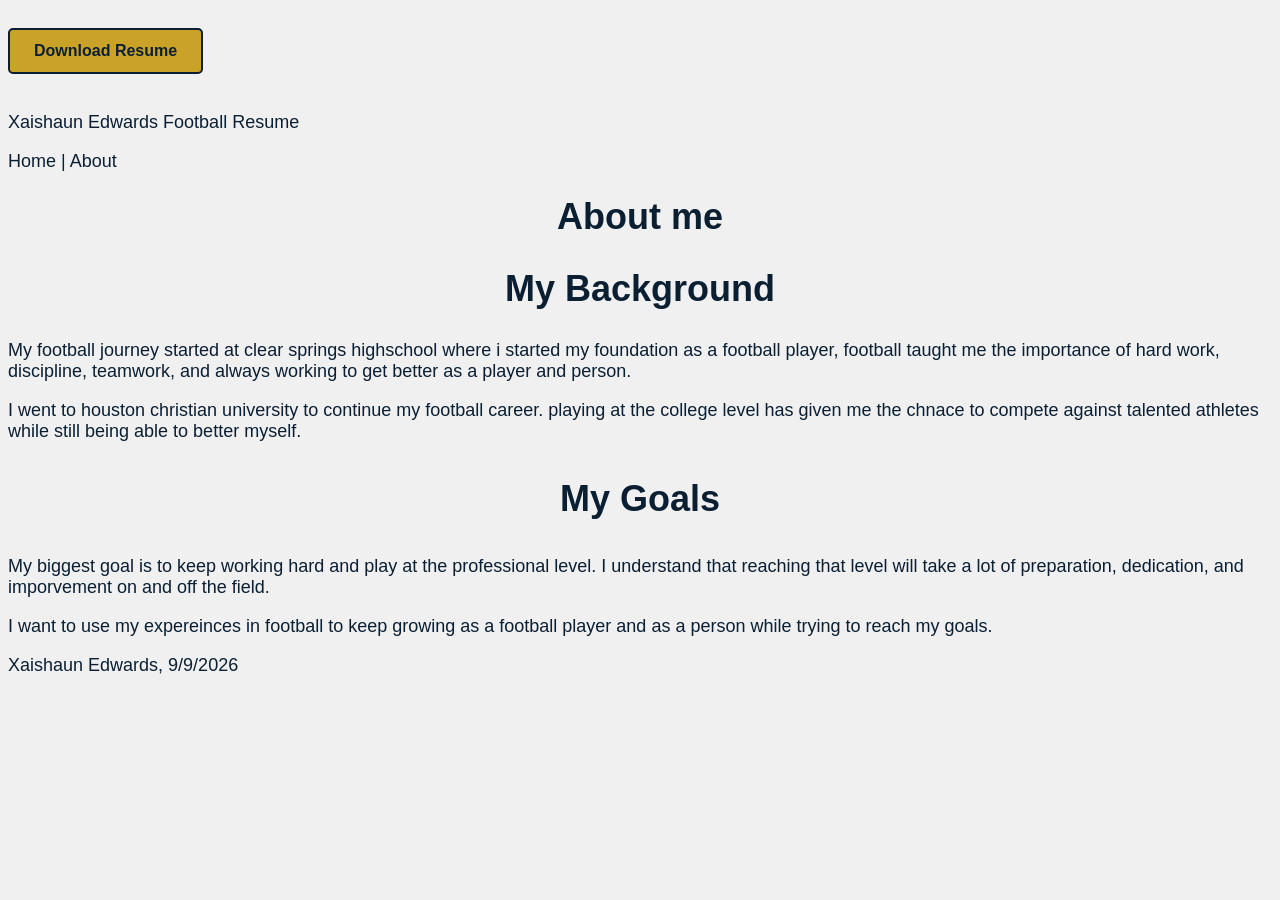
==== webdevlopment/About.html @ d5aa168e "Add files via upload" ====
<!DOCTYPE html>
<!--
    Name: Xaishaun Edwards
    Date: 9/9/2026
    Course: Web design development
    Description: Boilerplate template
-->
<html lang="en">

<head>
    <!-- this defines the character encoding for the page-->
    <meta charset="UTF-8">

    <!-- this makes the page responsive -->
    <meta name="viewport" content="width=device-width, initial-scale=1.0">

    <!--this will be the title-->
    <title>Xaishaun Edwards | About Me</title>

    <!--Link to the CSS file-->
    <link rel="stylesheet" href="style.css">
    <a href="../webdevlopment/Edwardsresume.pdf" class="resume-link">Download Resume</a>
</head>


<body>

    <!-- this is my header -->
    <header>
        <p>Xaishaun Edwards Football Resume</p>
        <p>Home | About</p>
        <!-- this is where ill put my logo-->
    </header>

    <!-- this is the main body -->
    <h1>About me</h1>
    <!-- Football Background -->
    <h2>My Background</h2>

    <p>
        My football journey started at clear springs highschool where i started
        my foundation as a football player, football taught me the importance
        of hard work, discipline, teamwork, and always working to get better as a player and person.
    </p>

    <p>
        I went to houston christian university to continue my football career. 
        playing at the college level has given me the chnace to compete
        against talented athletes while still being able to better myself.
    </p>
    <!-- Career Goals -->
    <h3>My Goals</h3>

    <p>
        My biggest goal is to keep working hard and play at the professional level.
        I understand that reaching that level will take a lot of preparation, dedication,
        and imporvement on and off the field.
    </p>

    <p>
        I want to use my expereinces in football to keep growing as a football player and as a person
        while trying to reach my goals.
    </p>

    <!--this is my footer-->
    <footer>
        <p>Xaishaun Edwards, 9/9/2026</p>
    </footer>

</body>

</html>
---- webdevlopment/style.css ----
body {
    font-family: "Arial", sans-serif;
    color: #0b1f33;
    background-color: #f0f0f0;
}

h1 {
    color: #0b1f33;
    text-align: center;
    font-size: 36px;
    font-family: "Arial Black", sans-serif;
}

h2 {
    color: #0b1f33;
    text-align: center;
    font-size: 36px;
    font-family: "Arial Black", sans-serif;
}

h3 {
    color: #0b1f33;
    text-align: center;
    font-size: 36px;
    font-family: "Arial Black", sans-serif;
}


p {
    color:#0b1f33;
    font-size: 18px;
    font-family: "Arial", sans-serif;
}

.hero {
    background-image: url('football.jpeg');
    background-size: cover;
    background-position: center;
    text-align: center;
    padding: 120px 30px;
}

.hero h1 {
   color: #FFFFFF;
   font-size: 40px;
   font-family: "Arial Black", sans-serif;
   margin-bottom: 20px;
}

.hero p {
   color: #FFFFFF;
   font-size: 18px;
   font-family: "Arial", sans-serif;
   margin-bottom: 30px;
}


.hero-button {
    display: inline-block;
    background-color: #c9a227;
    color: #0b1f33;
    padding: 12px 24px;
    text-decoration: none;
    font-family: "Arial", sans-serif;
    font-weight: bold;
    border-radius: 5px;
}

.hero-button:hover {
    background-color: #FFFFFF;
}

.resume-link {
    display: inline-block;
    background-color: #c9a227;
    color: #0b1f33;
    padding: 12px 24px;
    text-decoration: none;
    font-family: "Arial", sans-serif;
    font-weight: bold;
    border-radius: 5px;
    margin: 20px 0;
    border: 2px solid #0b1f33;
}

.resume-link:hover {
    background-color: #c9a227;
    color:#FFFFFF
}
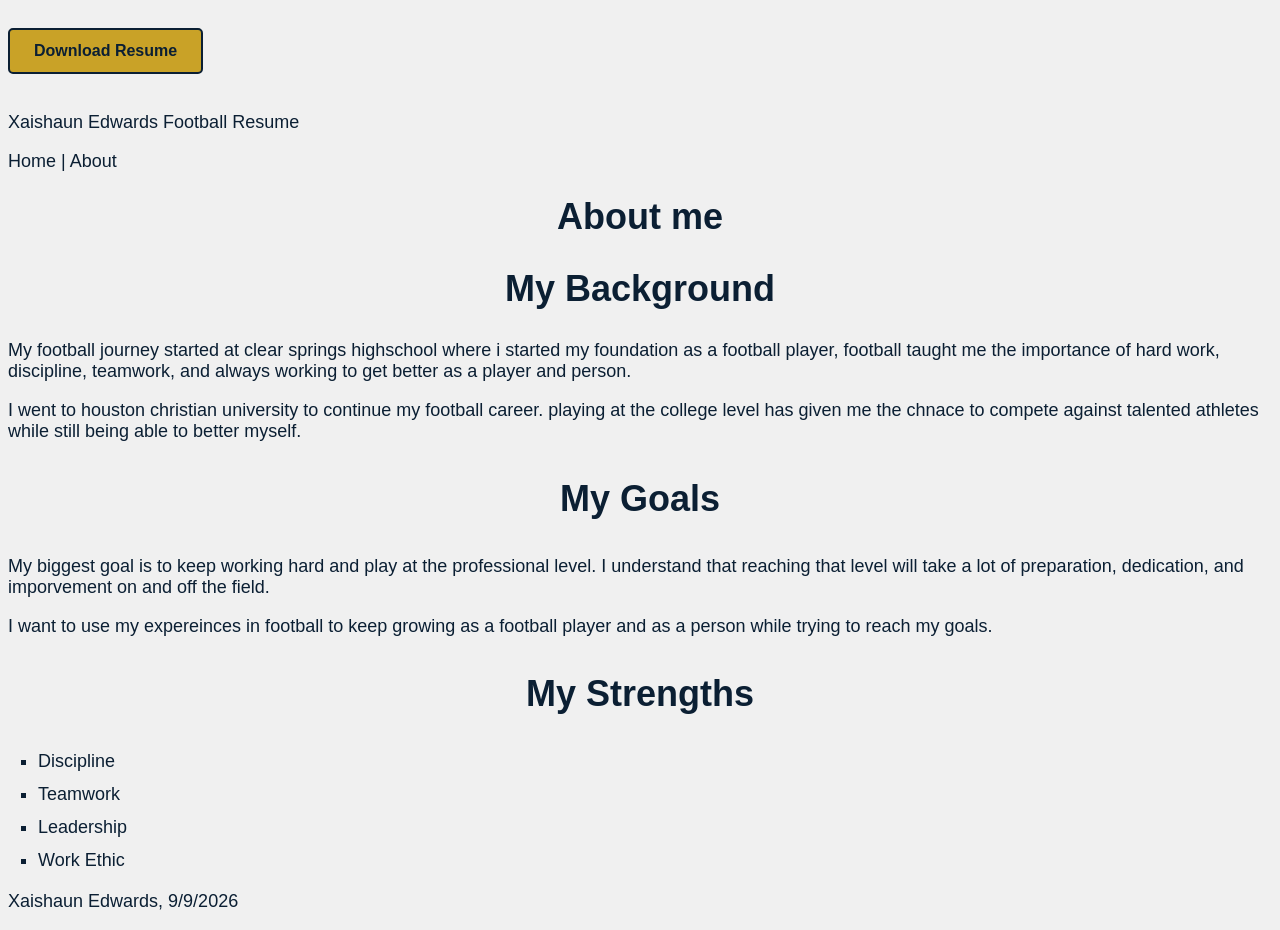
==== commit c4670839: "Add files via upload" ====
--- a/webdevlopment/About.html
+++ b/webdevlopment/About.html
@@ -62,6 +62,15 @@
         while trying to reach my goals.
     </p>
 
+    <h3>My Strengths</h3>
+
+    <ul class="strengths-list">
+        <li>Discipline</li>
+        <li>Teamwork</li>
+        <li>Leadership</li>
+        <li>Work Ethic</li>
+    </ul>
+    
     <!--this is my footer-->
     <footer>
         <p>Xaishaun Edwards, 9/9/2026</p>
--- a/webdevlopment/style.css
+++ b/webdevlopment/style.css
@@ -87,3 +87,20 @@
     background-color: #c9a227;
     color:#FFFFFF
 }
+
+.strengths-list {
+    list-style-type: square;
+    margin: 20px 0;
+    padding-left: 30px;
+}
+
+.strengths-list li {
+    color: #0b1f33;
+    font-size: 18px;
+    font-family: "Arial", sans-serif;
+    margin-bottom: 12px;
+}
+
+.strengths-list li:hover {
+    color: #c9a227;
+}
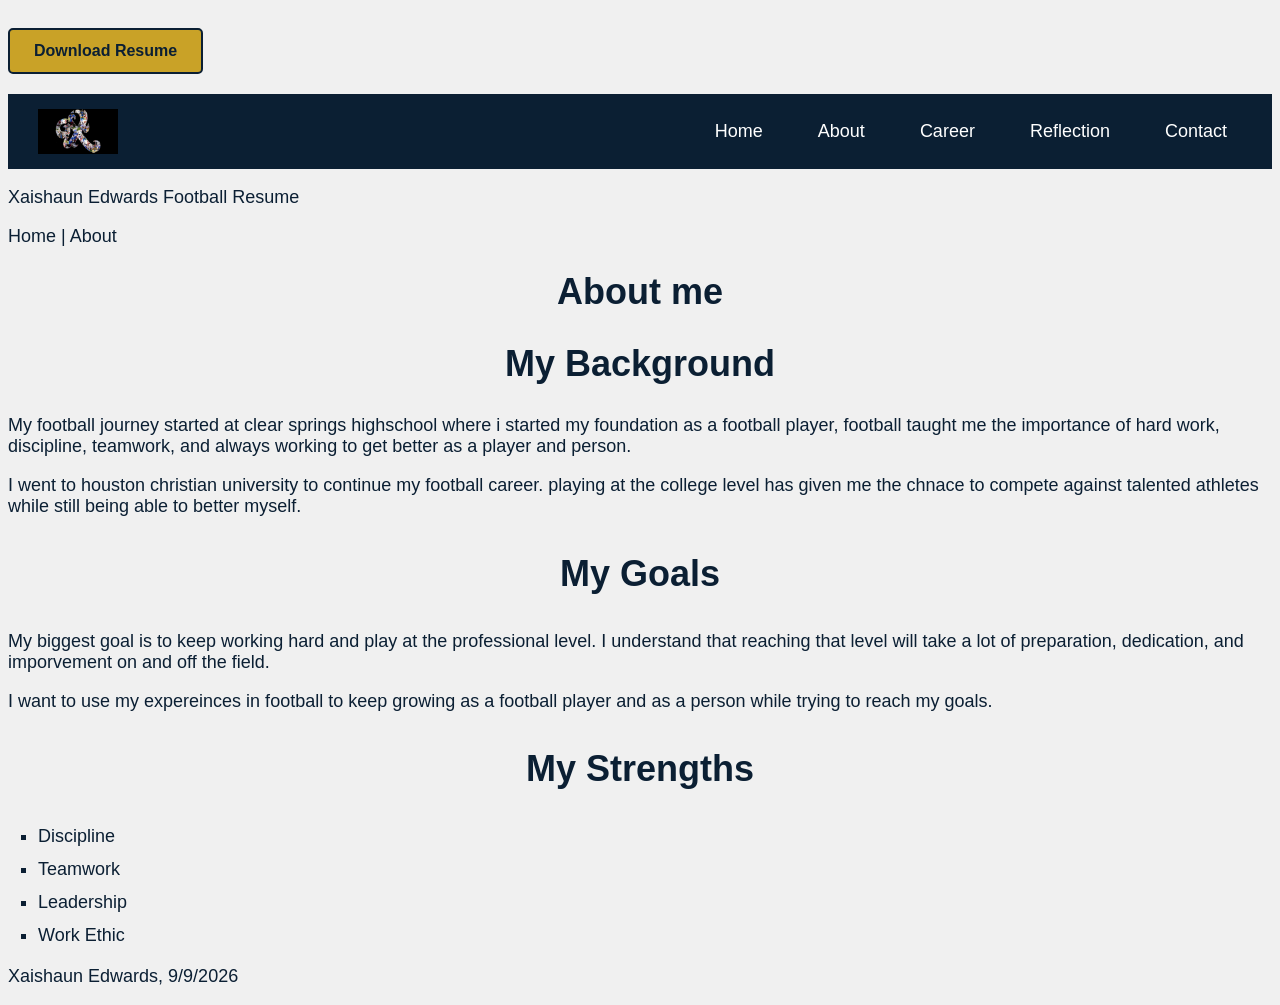
==== commit 797fc97c: "Add files via upload" ====
--- a/webdevlopment/About.html
+++ b/webdevlopment/About.html
@@ -19,7 +19,24 @@
 
     <!--Link to the CSS file-->
     <link rel="stylesheet" href="style.css">
+    <link rel="stylesheet" href="nav.css">
     <a href="../webdevlopment/Edwardsresume.pdf" class="resume-link">Download Resume</a>
+    <head>
+   
+        <!-- this is my header -->
+    <header class="site-header">
+        <img src="logo.jpeg" alt="Resume Logo" class="logo">
+    <nav>
+        <ul class="nav-menu">
+            <li><a href="Index.html">Home</a></li>
+            <li><a href="About.html">About</a></li>
+            <li><a href="Career.html">Career</a></li>
+            <li><a href="Reflection.html">Reflection</a></li>
+            <li><a href="Contact.html">Contact</a></li>
+        </ul>
+    </nav>
+        <!-- this is where ill put my logo-->
+    </header>
 </head>
 
 
--- a/webdevlopment/style.css
+++ b/webdevlopment/style.css
@@ -103,4 +103,38 @@
 
 .strengths-list li:hover {
     color: #c9a227;
-}+}
+
+.reflection-box {
+    max-width: 900px;
+    margin: 20px auto;
+    padding: 25px;
+    border:2px solid #c9a227;
+    background: color #f5f7fa;
+    box-sizing:border-box;
+}
+
+.first-paragraph::first letter {
+    color:#c9a227;
+    font-size: 36px;
+    font-weight: bold;
+}
+
+.reflection-box p:not(.first-paragraph){
+    text-indent: 30px;
+}
+
+.reflection-box p{
+    color:#0b1f33;
+    font-family: arial, sans-serif;
+    font-size:18px;
+    line-height: 1.7;
+    margin-bottom:18px;
+}
+
+.reflection-content h1,
+.reflection-content h2{
+    color:#0b1f33;
+    text-align: center;
+    font-family:"arial black", sans-serif
+}
--- a/webdevlopment/nav.css
+++ b/webdevlopment/nav.css
@@ -0,0 +1,53 @@
+.site-header {
+    background-color: #0b1f33;
+    display:flex;
+    justify-content: space-between;
+    align-items: center;
+    padding: 15px 30px;
+    flex-wrap: wrap;
+    gap: 15px;
+}
+
+.logo {
+    width: 80px;
+    height: auto;
+}
+
+.nav-menu {
+    list-style: none;
+    display: flex;
+    justify-content: center;
+    align-items: center;
+    gap: 25px;
+    margin: 0;
+    padding: 0;
+    flex-wrap: wrap;
+}
+.nav-menu a{
+    text-decoration: none;
+    color: #ffffff;
+    font-family: Arial, sans-serif;
+    font-size: 18px;
+    padding: 10px 15px;
+    display: block;
+}
+
+.nav-menu a:hover,
+.nav-menu a:focus {
+    color: #c9a227;
+    text-decoration: underline;
+}
+
+@media (max-width: 600px) {
+    .site-header {
+        flex-direction: column;
+    }
+
+    .nav-menu {
+        gap: 8px;
+    }
+
+    .nav-menu a {
+        font-size: 16px;
+    }
+}
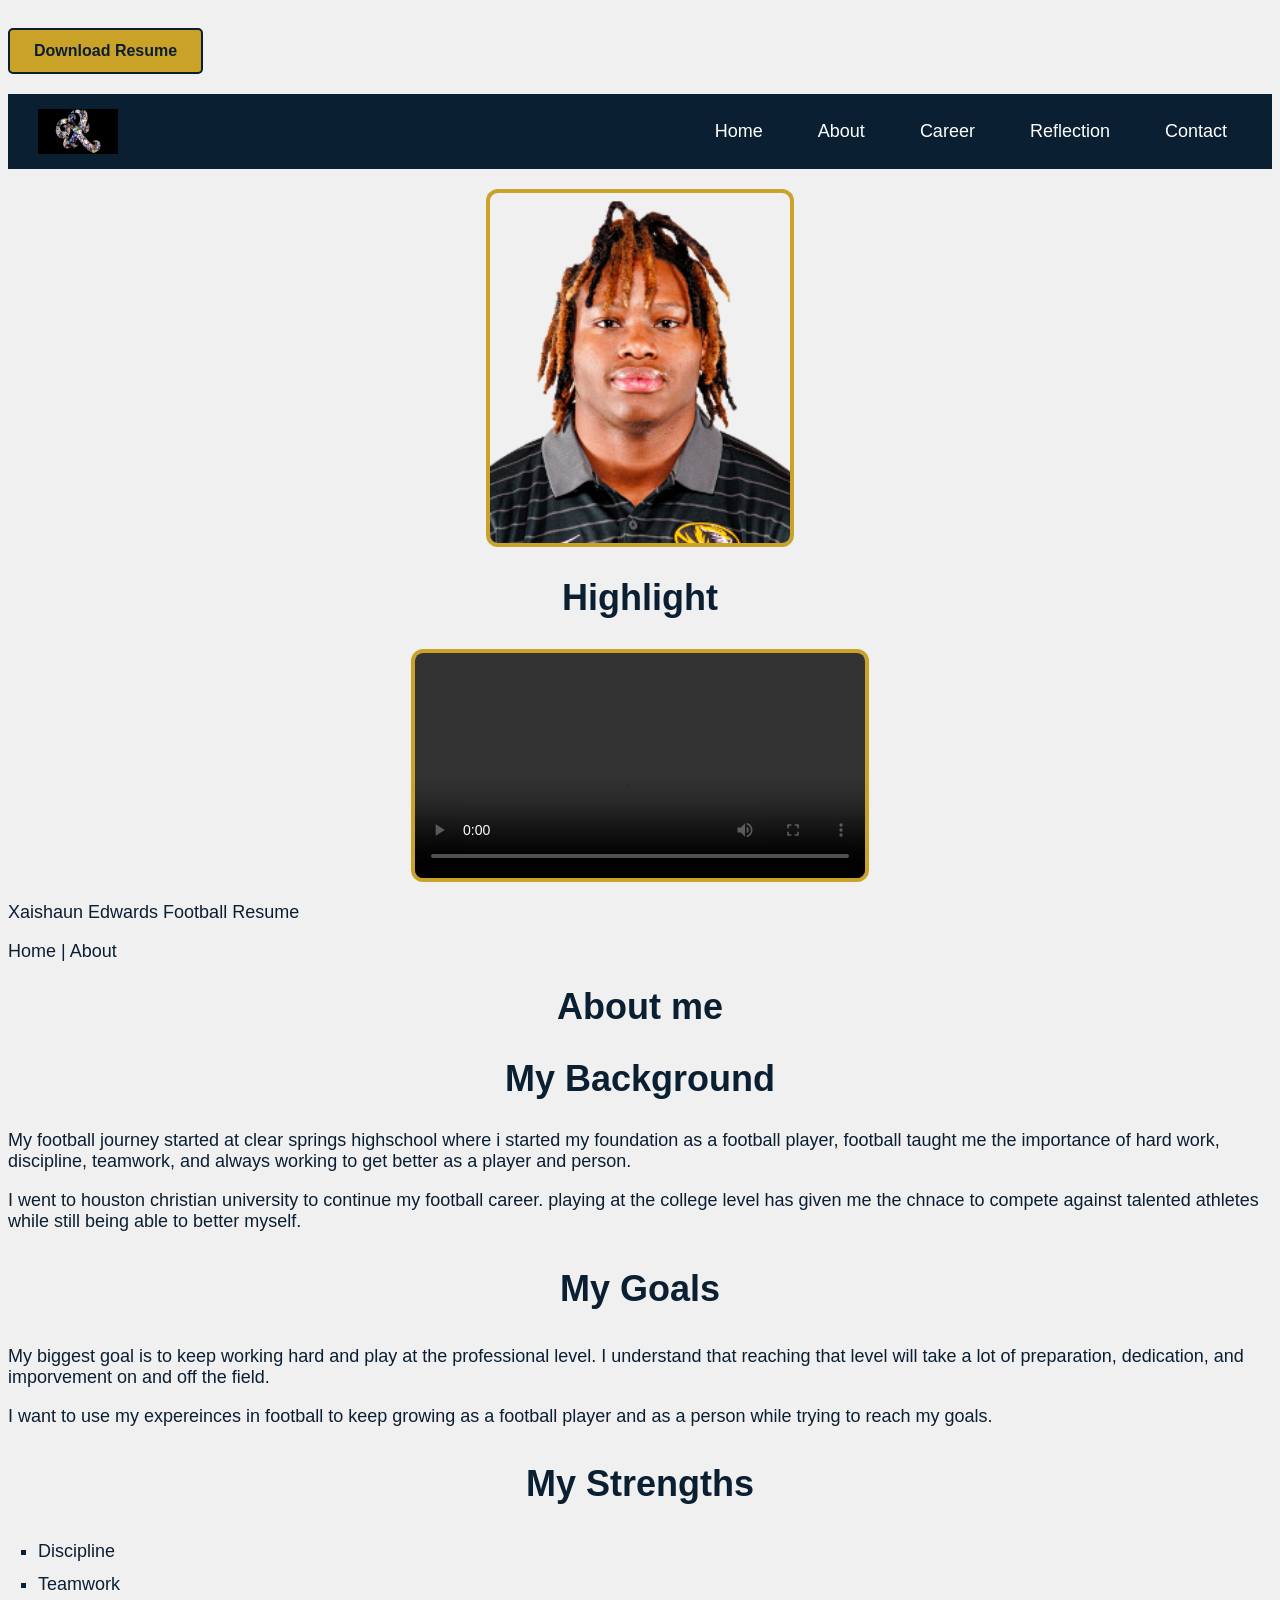
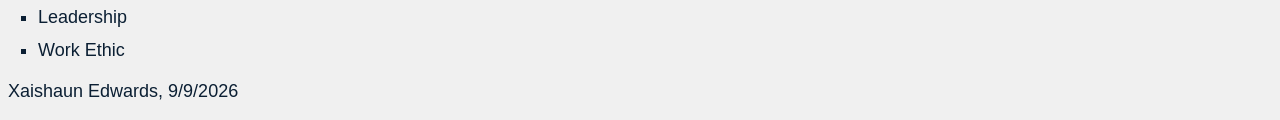
==== commit 0a1112e6: "Add files via upload" ====
--- a/webdevlopment/About.html
+++ b/webdevlopment/About.html
@@ -38,6 +38,25 @@
         <!-- this is where ill put my logo-->
     </header>
 </head>
+
+    </section>
+    
+        <section class="headshot-section">
+        <img
+            src="headshot.png"
+            alt="headshot of Xaishaun Edwards"
+            class="headshot"
+        >
+    </section>
+
+        <section class="video-section">
+        <h2>Highlight</h2>
+
+        <video class="resume-video" controls>
+            <source src="resume video.mp4" type="video/mp4">
+
+        </video>
+    </section>
 
 
 <body>
--- a/webdevlopment/style.css
+++ b/webdevlopment/style.css
@@ -138,3 +138,61 @@
     text-align: center;
     font-family:"arial black", sans-serif
 }
+
+.media-container {
+    display: flex;
+    justify-content: center;
+    align-items: flex-start;
+    gap: 40px;
+    max-width: 1000px;
+    margin: 40px auto;
+    padding: 20px;
+}
+
+
+.headshot-section {
+    flex: 1;
+    min-width: 0;
+    text-align: center;
+}
+
+.headshot {
+    width: 100%;
+    max-width: 300px;
+    height: 350px;
+    object-fit: cover;
+    border: 4px solid #c9a227;
+    border-radius: 12px;
+    display: block;
+    margin: 20px auto;
+}
+
+
+.video-section {
+    flex: 1;
+    min-width: 0;
+    text-align: center;
+}
+
+.resume-video {
+    display: block;
+    width: 100%;
+    max-width: 450px;
+    height: auto;
+    margin: 20px auto;
+    border: 4px solid #c9a227;
+    border-radius: 12px;
+}
+
+
+@media (max-width: 650px) {
+    .media-container {
+        flex-direction: column;
+        align-items: center;
+    }
+
+    .headshot-section,
+    .video-section {
+        width: 100%;
+    }
+}
--- a/webdevlopment/nav.css
+++ b/webdevlopment/nav.css
@@ -50,4 +50,52 @@
     .nav-menu a {
         font-size: 16px;
     }
+}
+
+.nav-menu li{
+    position: relative;
+}
+
+.dropdown-menu{
+    display: none;
+    position: absolute;
+    top: 100%;
+    left: 0;
+    min-width: 200px;
+    padding: 0;
+    margin: 0;
+    list-style: none;
+    background-color:#0b1f33;
+    border: 1px solid #c9a227;
+    z-index: 1000;
+}
+
+.dropdown-menu a {
+    padding: 12px 15px;
+    white-space: nowrap;
+}
+
+.dropdown:hover > .dropdown-menu,
+.dropdown:focus-within > .dropdown-menu {
+    display: block;
+}
+
+.nested-dropdown > .dropdown-menu{
+    top: 0;
+    left:100%;
+}
+
+@media (max-width: 600px) {
+    .site-header {
+        flex-direction: column;
+    }
+
+    .nav-menu {
+        flex-wrap:wrap;
+        justify-content: center;
+    }
+
+    .nested-dropdown > .dropdown-menu {
+        margin-left: 15px;
+    }
 }
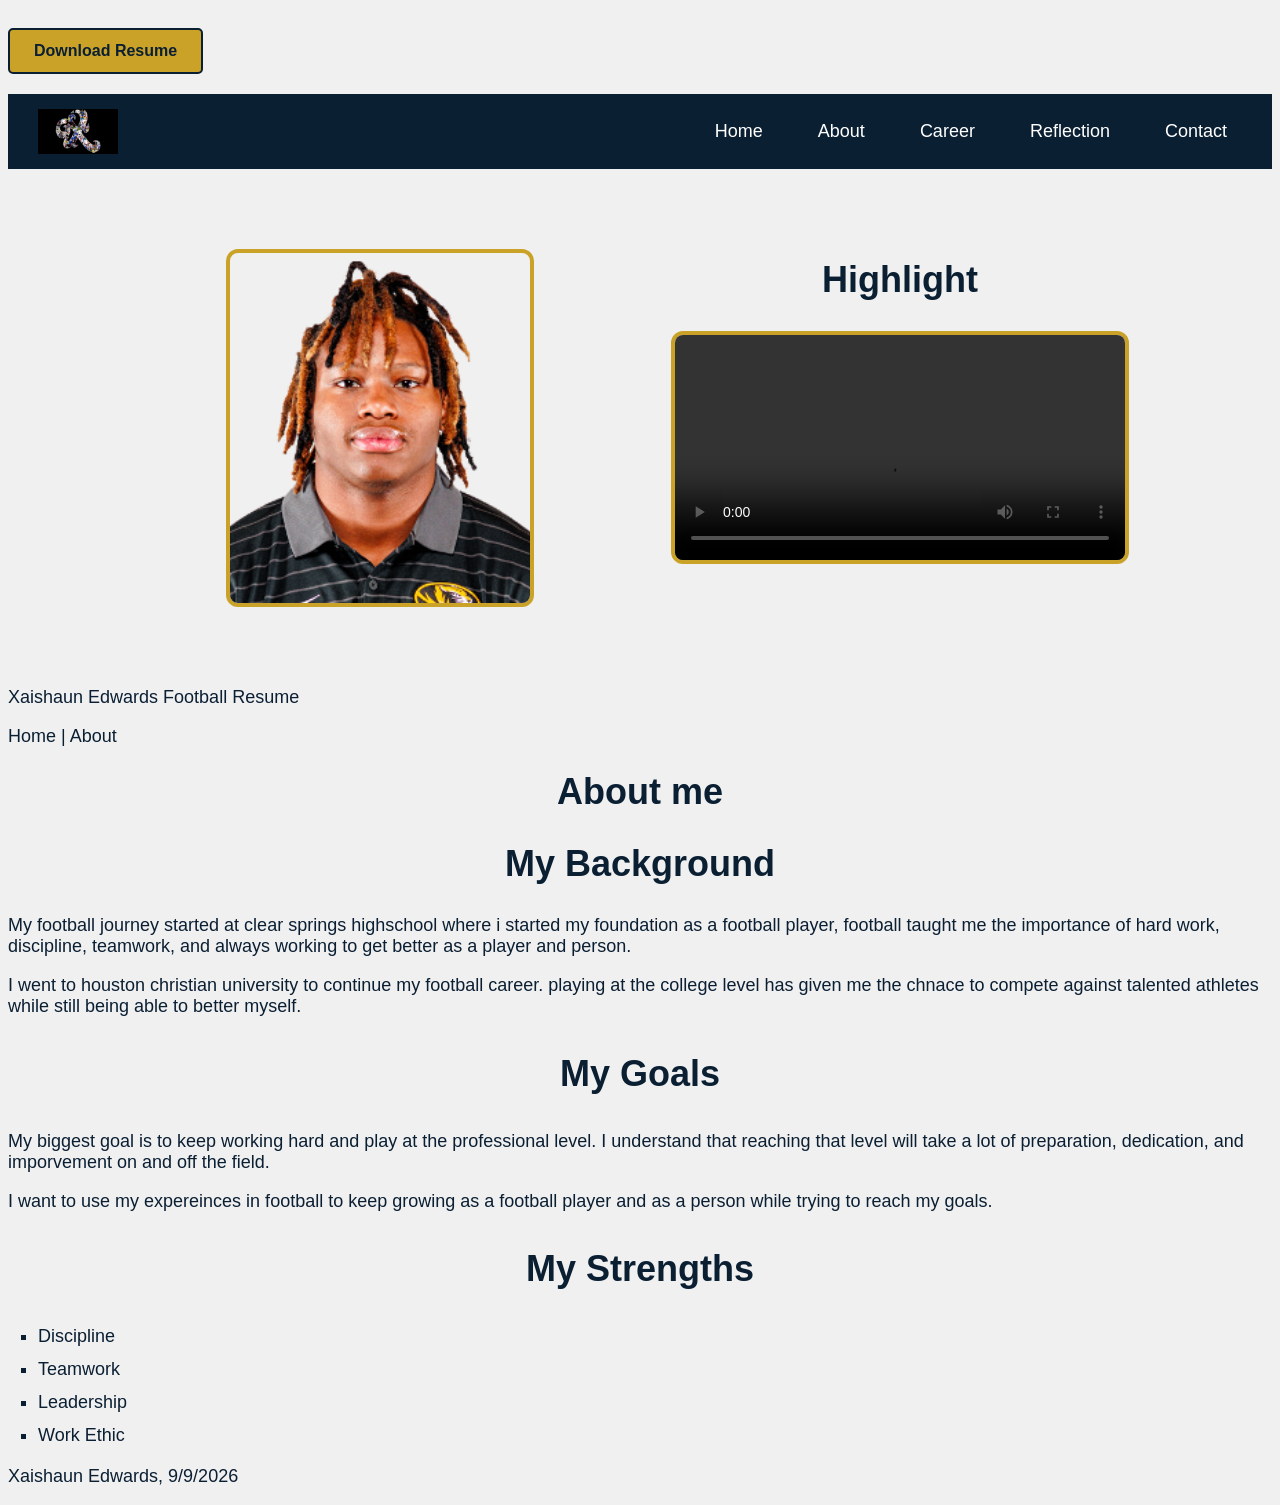
==== commit 08c9be9d: "Add files via upload" ====
--- a/webdevlopment/About.html
+++ b/webdevlopment/About.html
@@ -39,24 +39,24 @@
     </header>
 </head>
 
-    </section>
-    
-        <section class="headshot-section">
-        <img
-            src="headshot.png"
-            alt="headshot of Xaishaun Edwards"
-            class="headshot"
-        >
-    </section>
 
-        <section class="video-section">
+<section class="media-container">
+
+    <div class="headshot-section">
+        <img src="headshot.png"
+             alt="Headshot of Xaishaun Edwards"
+             class="headshot">
+    </div>
+
+    <div class="video-section">
         <h2>Highlight</h2>
-
         <video class="resume-video" controls>
             <source src="resume video.mp4" type="video/mp4">
+        </video>
+    </div>
 
-        </video>
-    </section>
+</section>
+
 
 
 <body>
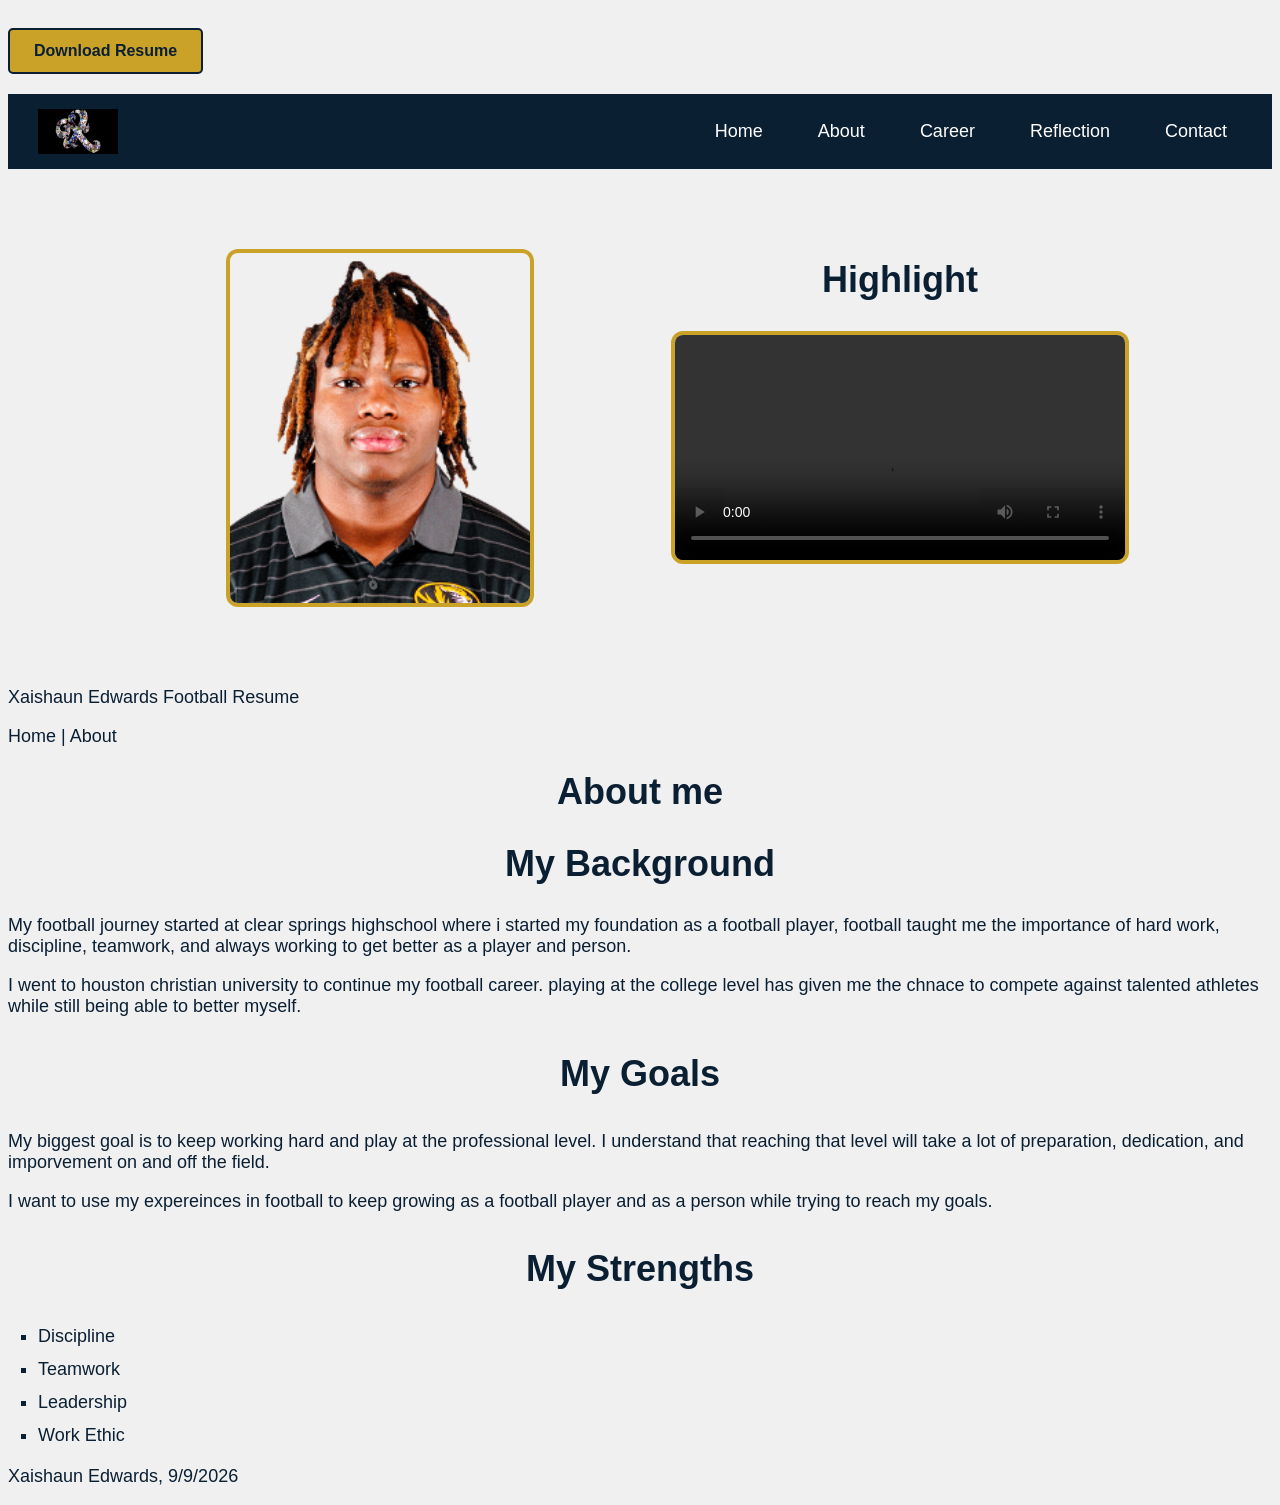
==== commit 89fdfd5d: "Add files via upload" ====
--- a/webdevlopment/About.html
+++ b/webdevlopment/About.html
@@ -58,7 +58,7 @@
 </section>
 
 
-
+<main class="about-print">
 <body>
 
     <!-- this is my header -->
@@ -113,5 +113,6 @@
     </footer>
 
 </body>
+</main>
 
 </html>
--- a/webdevlopment/style.css
+++ b/webdevlopment/style.css
@@ -196,3 +196,82 @@
         width: 100%;
     }
 }
+
+.footer {
+    background-image: url("football.jpeg");
+    background-size: cover;
+    background-position: center;
+    background-color: #0b1f33;
+    color: #ffffff;
+    text-align: center;
+    padding: 30px;
+}
+
+.footer h3 {
+    color: #c9a227;
+}
+
+.footer p {
+    display: flex;
+    align-items: center;
+    justify-content: center;
+    gap: 10px;
+    margin: 10px;
+}
+
+.footer img {
+    width: 24px;
+    height: 24px;
+    object-fit: contain;
+}
+
+@media print {
+
+    @page {
+        margin: 1in;
+    }
+
+    body {
+        font-family: Georgia, "Times New Roman", serif;
+        color: black;
+        background: white;
+        font-size: 12pt;
+    }
+
+    body * {
+        visibility: hidden;
+    }
+
+    .about-print,
+    .about-print *,
+    .print-footer,
+    .print-footer * {
+        visibility: visible;
+    }
+
+    .about-print {
+        position: absolute;
+        top: 0;
+        left: 0;
+        width: 100%;
+    }
+
+    .print-footer {
+        position: absolute;
+        bottom: 0;
+        left: 0;
+        width: 100%;
+    }
+
+    .print-footer img,
+    .logo,
+    nav {
+        display: none;
+    }
+
+    h1, h2, p, ul {
+        margin-top: 8px;
+        margin-bottom: 8px;
+    }
+
+}
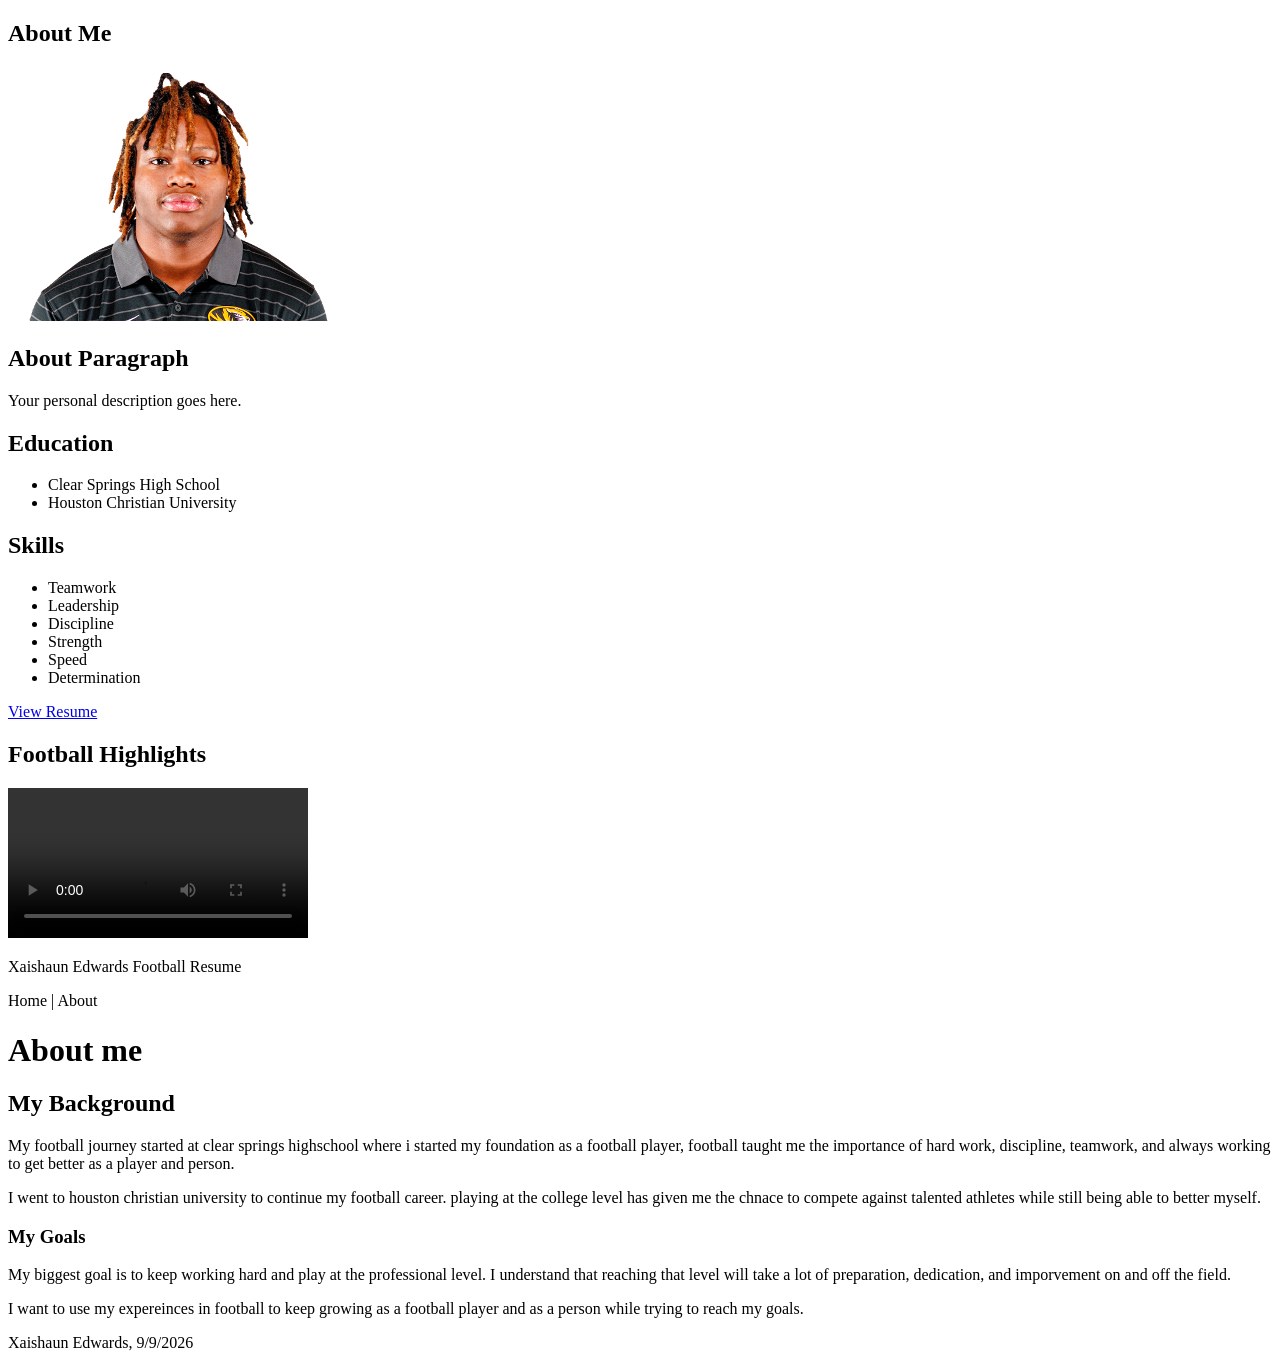
==== commit d6619307: "Add files via upload" ====
--- a/webdevlopment/About.html
+++ b/webdevlopment/About.html
@@ -7,55 +7,53 @@
 -->
 <html lang="en">
 
-<head>
-    <!-- this defines the character encoding for the page-->
-    <meta charset="UTF-8">
+<main class="about-grid">
 
-    <!-- this makes the page responsive -->
-    <meta name="viewport" content="width=device-width, initial-scale=1.0">
+    <section class="about-heading">
+        <h1>About Me</h1>
+    </section>
 
-    <!--this will be the title-->
-    <title>Xaishaun Edwards | About Me</title>
+    <section class="about-headshot">
+        <img src="headshot.png" alt="Xaishaun Edwards headshot">
+    </section>
 
-    <!--Link to the CSS file-->
-    <link rel="stylesheet" href="style.css">
-    <link rel="stylesheet" href="nav.css">
-    <a href="../webdevlopment/Edwardsresume.pdf" class="resume-link">Download Resume</a>
-    <head>
-   
-        <!-- this is my header -->
-    <header class="site-header">
-        <img src="logo.jpeg" alt="Resume Logo" class="logo">
-    <nav>
-        <ul class="nav-menu">
-            <li><a href="Index.html">Home</a></li>
-            <li><a href="About.html">About</a></li>
-            <li><a href="Career.html">Career</a></li>
-            <li><a href="Reflection.html">Reflection</a></li>
-            <li><a href="Contact.html">Contact</a></li>
+    <section class="about-paragraph">
+        <h2>About Paragraph</h2>
+        <p>Your personal description goes here.</p>
+    </section>
+
+    <section class="about-education">
+        <h2>Education</h2>
+        <ul>
+            <li>Clear Springs High School</li>
+            <li>Houston Christian University</li>
         </ul>
-    </nav>
-        <!-- this is where ill put my logo-->
-    </header>
-</head>
+    </section>
 
+    <section class="about-skills">
+        <h2>Skills</h2>
+        <ul>
+            <li>Teamwork</li>
+            <li>Leadership</li>
+            <li>Discipline</li>
+            <li>Strength</li>
+            <li>Speed</li>
+            <li>Determination</li>
+        </ul>
+    </section>
 
-<section class="media-container">
+    <section class="about-resume">
+        <a href="resume.pdf">View Resume</a>
+    </section>
 
-    <div class="headshot-section">
-        <img src="headshot.png"
-             alt="Headshot of Xaishaun Edwards"
-             class="headshot">
-    </div>
-
-    <div class="video-section">
-        <h2>Highlight</h2>
-        <video class="resume-video" controls>
+    <section class="about-video">
+        <h2>Football Highlights</h2>
+        <video controls>
             <source src="resume video.mp4" type="video/mp4">
         </video>
-    </div>
+    </section>
 
-</section>
+</main>
 
 
 <main class="about-print">
@@ -97,15 +95,6 @@
         I want to use my expereinces in football to keep growing as a football player and as a person
         while trying to reach my goals.
     </p>
-
-    <h3>My Strengths</h3>
-
-    <ul class="strengths-list">
-        <li>Discipline</li>
-        <li>Teamwork</li>
-        <li>Leadership</li>
-        <li>Work Ethic</li>
-    </ul>
     
     <!--this is my footer-->
     <footer>
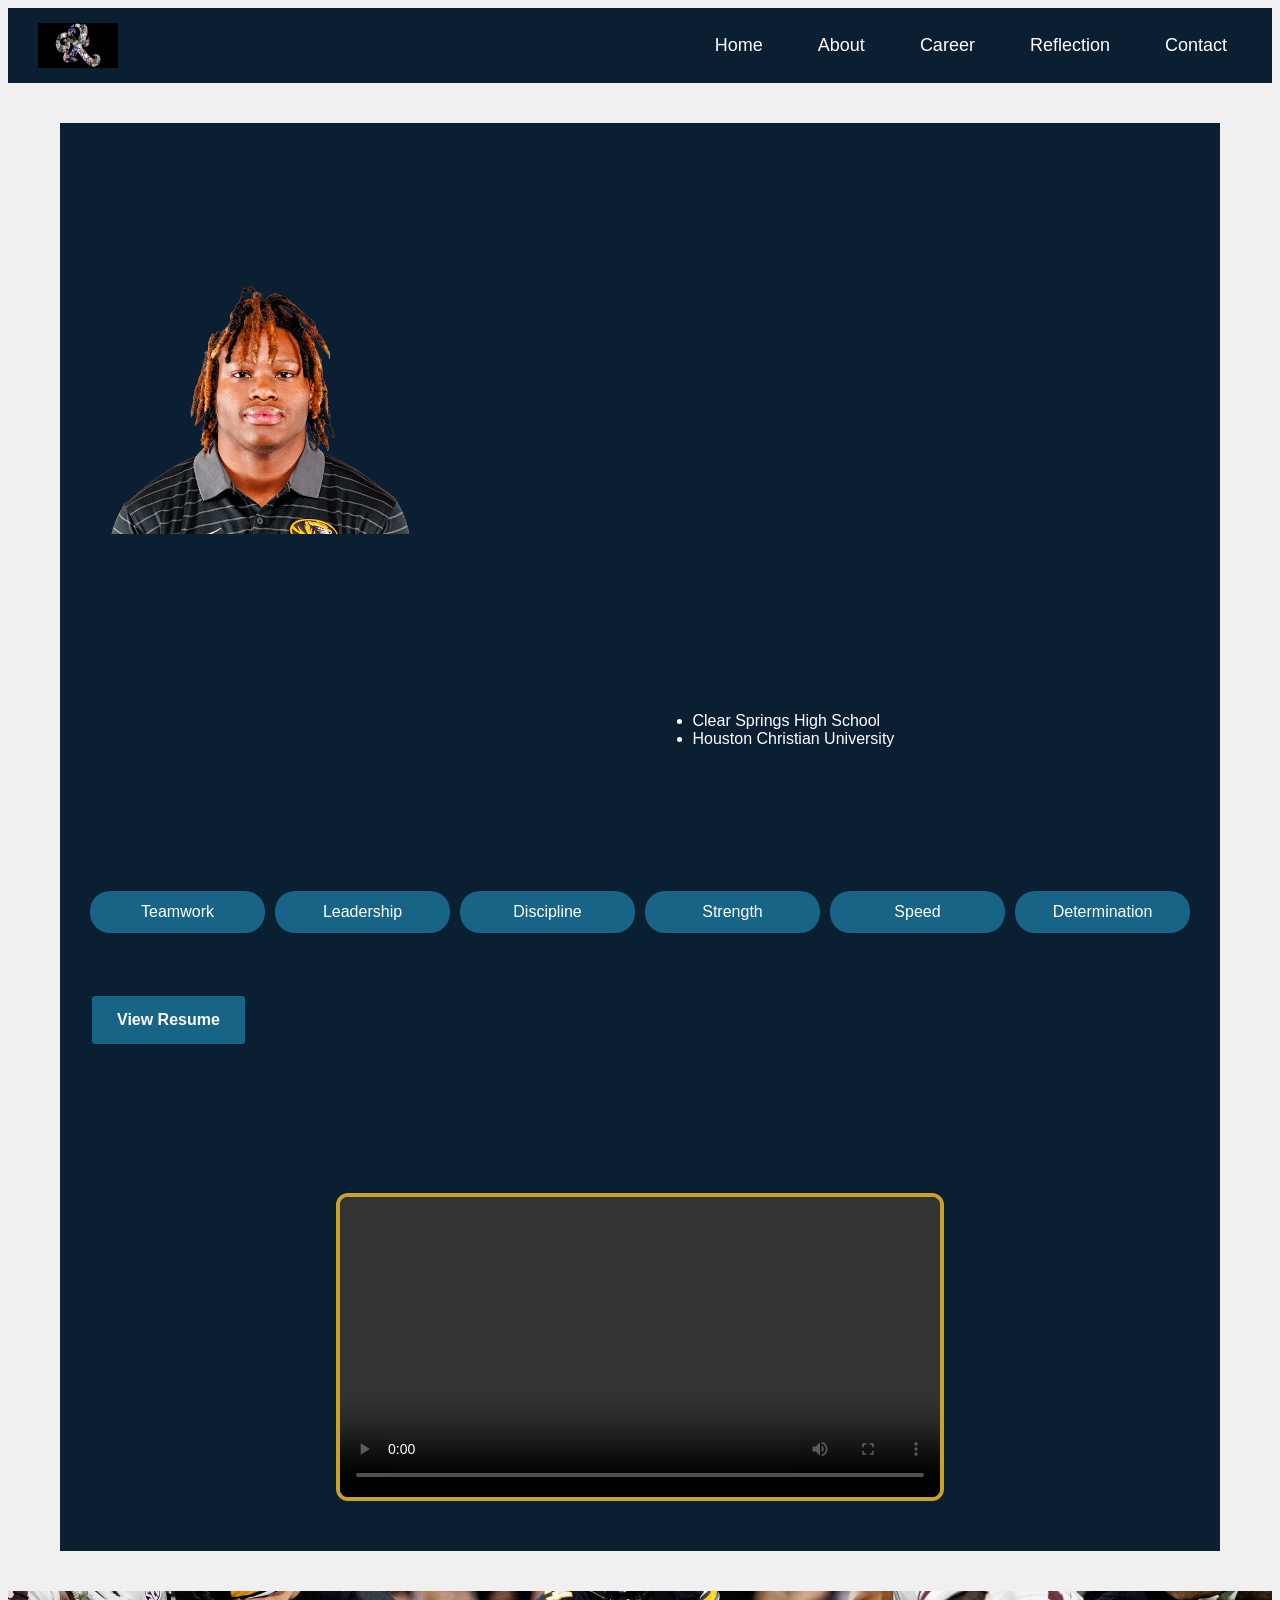
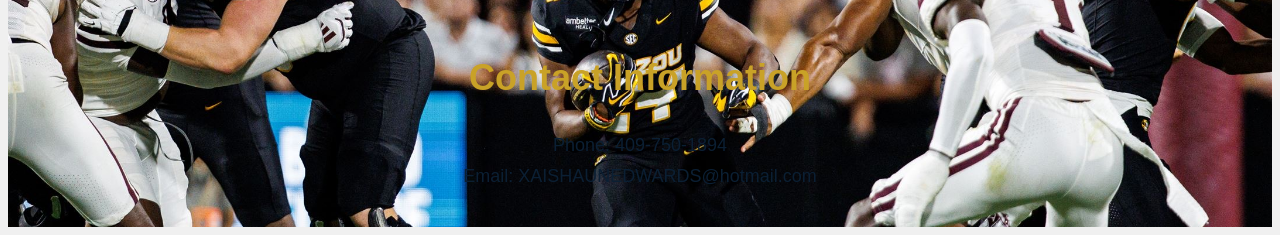
==== commit 2327d41a: "Add files via upload" ====
--- a/webdevlopment/About.html
+++ b/webdevlopment/About.html
@@ -1,107 +1,111 @@
+
 <!DOCTYPE html>
-<!--
-    Name: Xaishaun Edwards
-    Date: 9/9/2026
-    Course: Web design development
-    Description: Boilerplate template
--->
 <html lang="en">
 
-<main class="about-grid">
+<head>
+    <meta charset="UTF-8">
+    <meta name="viewport" content="width=device-width, initial-scale=1.0">
 
-    <section class="about-heading">
-        <h1>About Me</h1>
-    </section>
+    <title>About | Xaishaun Edwards</title>
 
-    <section class="about-headshot">
-        <img src="headshot.png" alt="Xaishaun Edwards headshot">
-    </section>
+    <link rel="stylesheet" href="style.css">
+    <link rel="stylesheet" href="nav.css">
+    <link rel="icon" href="favicon.ico">
+</head>
 
-    <section class="about-paragraph">
-        <h2>About Paragraph</h2>
-        <p>Your personal description goes here.</p>
-    </section>
+<body>
 
-    <section class="about-education">
-        <h2>Education</h2>
-        <ul>
-            <li>Clear Springs High School</li>
-            <li>Houston Christian University</li>
-        </ul>
-    </section>
+  
+    <header class="site-header">
+        <img src="logo.jpeg" alt="Resume Logo" class="logo">
 
-    <section class="about-skills">
-        <h2>Skills</h2>
-        <ul>
-            <li>Teamwork</li>
-            <li>Leadership</li>
-            <li>Discipline</li>
-            <li>Strength</li>
-            <li>Speed</li>
-            <li>Determination</li>
-        </ul>
-    </section>
-
-    <section class="about-resume">
-        <a href="resume.pdf">View Resume</a>
-    </section>
-
-    <section class="about-video">
-        <h2>Football Highlights</h2>
-        <video controls>
-            <source src="resume video.mp4" type="video/mp4">
-        </video>
-    </section>
-
-</main>
+        <nav>
+            <ul class="nav-menu">
+                <li><a href="Index.html">Home</a></li>
+                <li><a href="About.html">About</a></li>
+                <li><a href="Career.html">Career</a></li>
+                <li><a href="Reflection.html">Reflection</a></li>
+                <li><a href="Contact.html">Contact</a></li>
+            </ul>
+        </nav>
+    </header>
 
 
-<main class="about-print">
-<body>
+    <main class="about-grid">
 
-    <!-- this is my header -->
-    <header>
-        <p>Xaishaun Edwards Football Resume</p>
-        <p>Home | About</p>
-        <!-- this is where ill put my logo-->
-    </header>
+        <section class="about-heading">
+            <h1>About Me</h1>
+        </section>
 
-    <!-- this is the main body -->
-    <h1>About me</h1>
-    <!-- Football Background -->
-    <h2>My Background</h2>
+        <section class="about-headshot">
+            <img src="headshot.png"
+                 alt="Xaishaun Edwards headshot">
+        </section>
 
-    <p>
-        My football journey started at clear springs highschool where i started
-        my foundation as a football player, football taught me the importance
-        of hard work, discipline, teamwork, and always working to get better as a player and person.
-    </p>
+        <section class="about-paragraph">
+            <h2>My Background</h2>
 
-    <p>
-        I went to houston christian university to continue my football career. 
-        playing at the college level has given me the chnace to compete
-        against talented athletes while still being able to better myself.
-    </p>
-    <!-- Career Goals -->
-    <h3>My Goals</h3>
+            <p>
+                My football journey started at Clear Springs High School
+                where I started my foundation as a football player.
+                Football taught me the importance of hard work,
+                discipline, teamwork, and always working to get better
+                as a player and person.
+            </p>
 
-    <p>
-        My biggest goal is to keep working hard and play at the professional level.
-        I understand that reaching that level will take a lot of preparation, dedication,
-        and imporvement on and off the field.
-    </p>
+            <p>
+                I went to Houston Christian University to continue my
+                football career. Playing at the college level has given
+                me the chance to compete against talented athletes
+                while still being able to better myself.
+            </p>
+        </section>
 
-    <p>
-        I want to use my expereinces in football to keep growing as a football player and as a person
-        while trying to reach my goals.
-    </p>
-    
-    <!--this is my footer-->
-    <footer>
-        <p>Xaishaun Edwards, 9/9/2026</p>
+        <section class="about-education">
+            <h2>Education</h2>
+
+            <ul>
+                <li>Clear Springs High School</li>
+                <li>Houston Christian University</li>
+            </ul>
+        </section>
+
+        <section class="about-skills">
+            <h2>Skills</h2>
+
+            <ul>
+                <li>Teamwork</li>
+                <li>Leadership</li>
+                <li>Discipline</li>
+                <li>Strength</li>
+                <li>Speed</li>
+                <li>Determination</li>
+            </ul>
+        </section>
+
+        <section class="about-resume">
+            <a href="resume.pdf" class="resume-link">
+                View Resume
+            </a>
+        </section>
+
+        <section class="about-video">
+            <h2>Football Highlights</h2>
+
+            <video controls class="resume-video">
+                <source src="resume video.mp4" type="video/mp4">
+                Your browser does not support this video.
+            </video>
+        </section>
+
+    </main>
+
+  
+    <footer class="footer">
+        <h3>Contact Information</h3>
+        <p>Phone: 409-750-1894</p>
+        <p>Email: XAISHAUNEDWARDS@hotmail.com</p>
     </footer>
 
 </body>
-</main>
-
-</html>+</html>
--- a/webdevlopment/style.css
+++ b/webdevlopment/style.css
@@ -0,0 +1,467 @@
+body {
+    font-family: "Arial", sans-serif;
+    color: #0b1f33;
+    background-color: #f0f0f0;
+}
+
+h1 {
+    color: #0b1f33;
+    text-align: center;
+    font-size: 36px;
+    font-family: "Arial Black", sans-serif;
+}
+
+h2 {
+    color: #0b1f33;
+    text-align: center;
+    font-size: 36px;
+    font-family: "Arial Black", sans-serif;
+}
+
+h3 {
+    color: #0b1f33;
+    text-align: center;
+    font-size: 36px;
+    font-family: "Arial Black", sans-serif;
+}
+
+
+p {
+    color:#0b1f33;
+    font-size: 18px;
+    font-family: "Arial", sans-serif;
+}
+
+.hero {
+    background-image: url('football.jpeg');
+    background-size: cover;
+    background-position: center;
+    text-align: center;
+    padding: 120px 30px;
+}
+
+.hero h1 {
+   color: #FFFFFF;
+   font-size: 40px;
+   font-family: "Arial Black", sans-serif;
+   margin-bottom: 20px;
+}
+
+.hero p {
+   color: #FFFFFF;
+   font-size: 18px;
+   font-family: "Arial", sans-serif;
+   margin-bottom: 30px;
+}
+
+
+.hero-button {
+    display: inline-block;
+    background-color: #c9a227;
+    color: #0b1f33;
+    padding: 12px 24px;
+    text-decoration: none;
+    font-family: "Arial", sans-serif;
+    font-weight: bold;
+    border-radius: 5px;
+}
+
+.hero-button:hover {
+    background-color: #FFFFFF;
+}
+
+.resume-link {
+    display: inline-block;
+    background-color: #c9a227;
+    color: #0b1f33;
+    padding: 12px 24px;
+    text-decoration: none;
+    font-family: "Arial", sans-serif;
+    font-weight: bold;
+    border-radius: 5px;
+    margin: 20px 0;
+    border: 2px solid #0b1f33;
+}
+
+.resume-link:hover {
+    background-color: #c9a227;
+    color:#FFFFFF
+}
+
+.strengths-list {
+    list-style-type: square;
+    margin: 20px 0;
+    padding-left: 30px;
+}
+
+.strengths-list li {
+    color: #0b1f33;
+    font-size: 18px;
+    font-family: "Arial", sans-serif;
+    margin-bottom: 12px;
+}
+
+.strengths-list li:hover {
+    color: #c9a227;
+}
+
+.reflection-box {
+    max-width: 900px;
+    margin: 20px auto;
+    padding: 25px;
+    border:2px solid #c9a227;
+    background: color #f5f7fa;
+    box-sizing:border-box;
+}
+
+.first-paragraph::first letter {
+    color:#c9a227;
+    font-size: 36px;
+    font-weight: bold;
+}
+
+.reflection-box p:not(.first-paragraph){
+    text-indent: 30px;
+}
+
+.reflection-box p{
+    color:#0b1f33;
+    font-family: arial, sans-serif;
+    font-size:18px;
+    line-height: 1.7;
+    margin-bottom:18px;
+}
+
+.reflection-content h1,
+.reflection-content h2{
+    color:#0b1f33;
+    text-align: center;
+    font-family:"arial black", sans-serif
+}
+
+.media-container {
+    display: flex;
+    justify-content: center;
+    align-items: flex-start;
+    gap: 40px;
+    max-width: 1000px;
+    margin: 40px auto;
+    padding: 20px;
+}
+
+
+.headshot-section {
+    flex: 1;
+    min-width: 0;
+    text-align: center;
+}
+
+.headshot {
+    width: 100%;
+    max-width: 300px;
+    height: 350px;
+    object-fit: cover;
+    border: 4px solid #c9a227;
+    border-radius: 12px;
+    display: block;
+    margin: 20px auto;
+}
+
+
+.video-section {
+    flex: 1;
+    min-width: 0;
+    text-align: center;
+}
+
+.resume-video {
+    display: block;
+    width: 100%;
+    max-width: 450px;
+    height: auto;
+    margin: 20px auto;
+    border: 4px solid #c9a227;
+    border-radius: 12px;
+}
+
+
+@media (max-width: 650px) {
+    .media-container {
+        flex-direction: column;
+        align-items: center;
+    }
+
+    .headshot-section,
+    .video-section {
+        width: 100%;
+    }
+}
+
+.footer {
+    background-image: url("football.jpeg");
+    background-size: cover;
+    background-position: center;
+    background-color: #0b1f33;
+    color: #ffffff;
+    text-align: center;
+    padding: 30px;
+}
+
+.footer h3 {
+    color: #c9a227;
+}
+
+.footer p {
+    display: flex;
+    align-items: center;
+    justify-content: center;
+    gap: 10px;
+    margin: 10px;
+}
+
+.footer img {
+    width: 24px;
+    height: 24px;
+    object-fit: contain;
+}
+
+@media print {
+
+    @page {
+        margin: 1in;
+    }
+
+    body {
+        font-family: Georgia, "Times New Roman", serif;
+        color: black;
+        background: white;
+        font-size: 12pt;
+    }
+
+    body * {
+        visibility: hidden;
+    }
+
+    .about-print,
+    .about-print *,
+    .print-footer,
+    .print-footer * {
+        visibility: visible;
+    }
+
+    .about-print {
+        position: absolute;
+        top: 0;
+        left: 0;
+        width: 100%;
+    }
+
+    .print-footer {
+        position: absolute;
+        bottom: 0;
+        left: 0;
+        width: 100%;
+    }
+
+    .print-footer img,
+    .logo,
+    nav {
+        display: none;
+    }
+
+    h1, h2, p, ul {
+        margin-top: 8px;
+        margin-bottom: 8px;
+    }
+
+}
+
+.contact-container {
+    max-width: 600px;
+    margin: 40px auto;
+    padding: 30px;
+    background-color: #ffffff;
+    color: #0b1f33;
+    border-radius: 10px;
+}
+
+.contact-form {
+    display: flex;
+    flex-direction: column;
+    gap: 12px;
+}
+
+.contact-form label {
+    font-weight: bold;
+    margin-top: 10px;
+}
+
+.contact-form input,
+.contact-form select,
+.contact-form textarea {
+    width: 100%;
+    padding: 12px;
+    border: 1px solid #cccccc;
+    border-radius: 5px;
+    font-size: 16px;
+    box-sizing: border-box;
+}
+
+.contact-form textarea {
+    resize: vertical;
+}
+
+.contact-form button {
+    background-color: #0b1f33;
+    color: #ffffff;
+    border: 2px solid #c9a227;
+    padding: 12px;
+    font-size: 16px;
+    font-weight: bold;
+    border-radius: 5px;
+    cursor: pointer;
+    margin-top: 15px;
+}
+
+.contact-form button:hover {
+    background-color: #c9a227;
+    color: #0b1f33;
+}
+
+@media screen and (max-width: 600px) {
+    .contact-container {
+        margin: 20px;
+        padding: 20px;
+    }
+}
+
+
+/* About Page Grid Layout */
+
+.about-grid {
+    display: grid;
+    grid-template-columns: 1fr 1fr;
+    grid-template-areas:
+        "heading heading"
+        "headshot paragraph"
+        "headshot education"
+        "skills skills"
+        "resume resume"
+        "video video";
+    gap: 25px;
+    max-width: 1100px;
+    margin: 40px auto;
+    padding: 30px;
+    background-color: #0b1f33;
+    color: white;
+}
+
+/* Grid Areas */
+
+.about-heading {
+    grid-area: heading;
+}
+
+.about-headshot {
+    grid-area: headshot;
+}
+
+.about-paragraph {
+    grid-area: paragraph;
+}
+
+.about-education {
+    grid-area: education;
+}
+
+.about-skills {
+    grid-area: skills;
+}
+
+.about-resume {
+    grid-area: resume;
+}
+
+.about-video {
+    grid-area: video;
+}
+
+/* Headshot */
+
+.about-headshot img {
+    width: 100%;
+    max-width: 350px;
+    height: auto;
+}
+
+/* Skills Layout */
+
+.about-skills ul {
+    display: grid;
+    grid-template-columns: repeat(6, 1fr);
+    gap: 10px;
+    list-style: none;
+    padding: 0;
+}
+
+.about-skills li {
+    background-color: #176487;
+    color: white;
+    text-align: center;
+    padding: 12px;
+    border-radius: 20px;
+}
+
+/* Resume Button */
+
+.about-resume a {
+    display: inline-block;
+    background-color: #176487;
+    color: white;
+    padding: 15px 25px;
+    text-decoration: none;
+}
+
+/* Video */
+
+.about-video video {
+    width: 100%;
+    max-width: 600px;
+}
+
+/* Tablet Layout */
+
+@media screen and (max-width: 900px) {
+    .about-grid {
+        grid-template-columns: 1fr;
+        grid-template-areas:
+            "heading"
+            "headshot"
+            "paragraph"
+            "education"
+            "skills"
+            "resume"
+            "video";
+    }
+
+    .about-skills ul {
+        grid-template-columns: repeat(3, 1fr);
+    }
+}
+
+/* Phone Layout */
+
+@media screen and (max-width: 600px) {
+    .about-grid {
+        padding: 15px;
+        gap: 20px;
+    }
+
+    .about-skills ul {
+        grid-template-columns: repeat(2, 1fr);
+    }
+
+    .about-heading h1 {
+        font-size: 24px;
+    }
+}
--- a/webdevlopment/nav.css
+++ b/webdevlopment/nav.css
@@ -0,0 +1,101 @@
+.site-header {
+    background-color: #0b1f33;
+    display:flex;
+    justify-content: space-between;
+    align-items: center;
+    padding: 15px 30px;
+    flex-wrap: wrap;
+    gap: 15px;
+}
+
+.logo {
+    width: 80px;
+    height: auto;
+}
+
+.nav-menu {
+    list-style: none;
+    display: flex;
+    justify-content: center;
+    align-items: center;
+    gap: 25px;
+    margin: 0;
+    padding: 0;
+    flex-wrap: wrap;
+}
+.nav-menu a{
+    text-decoration: none;
+    color: #ffffff;
+    font-family: Arial, sans-serif;
+    font-size: 18px;
+    padding: 10px 15px;
+    display: block;
+}
+
+.nav-menu a:hover,
+.nav-menu a:focus {
+    color: #c9a227;
+    text-decoration: underline;
+}
+
+@media (max-width: 600px) {
+    .site-header {
+        flex-direction: column;
+    }
+
+    .nav-menu {
+        gap: 8px;
+    }
+
+    .nav-menu a {
+        font-size: 16px;
+    }
+}
+
+.nav-menu li{
+    position: relative;
+}
+
+.dropdown-menu{
+    display: none;
+    position: absolute;
+    top: 100%;
+    left: 0;
+    min-width: 200px;
+    padding: 0;
+    margin: 0;
+    list-style: none;
+    background-color:#0b1f33;
+    border: 1px solid #c9a227;
+    z-index: 1000;
+}
+
+.dropdown-menu a {
+    padding: 12px 15px;
+    white-space: nowrap;
+}
+
+.dropdown:hover > .dropdown-menu,
+.dropdown:focus-within > .dropdown-menu {
+    display: block;
+}
+
+.nested-dropdown > .dropdown-menu{
+    top: 0;
+    left:100%;
+}
+
+@media (max-width: 600px) {
+    .site-header {
+        flex-direction: column;
+    }
+
+    .nav-menu {
+        flex-wrap:wrap;
+        justify-content: center;
+    }
+
+    .nested-dropdown > .dropdown-menu {
+        margin-left: 15px;
+    }
+}
